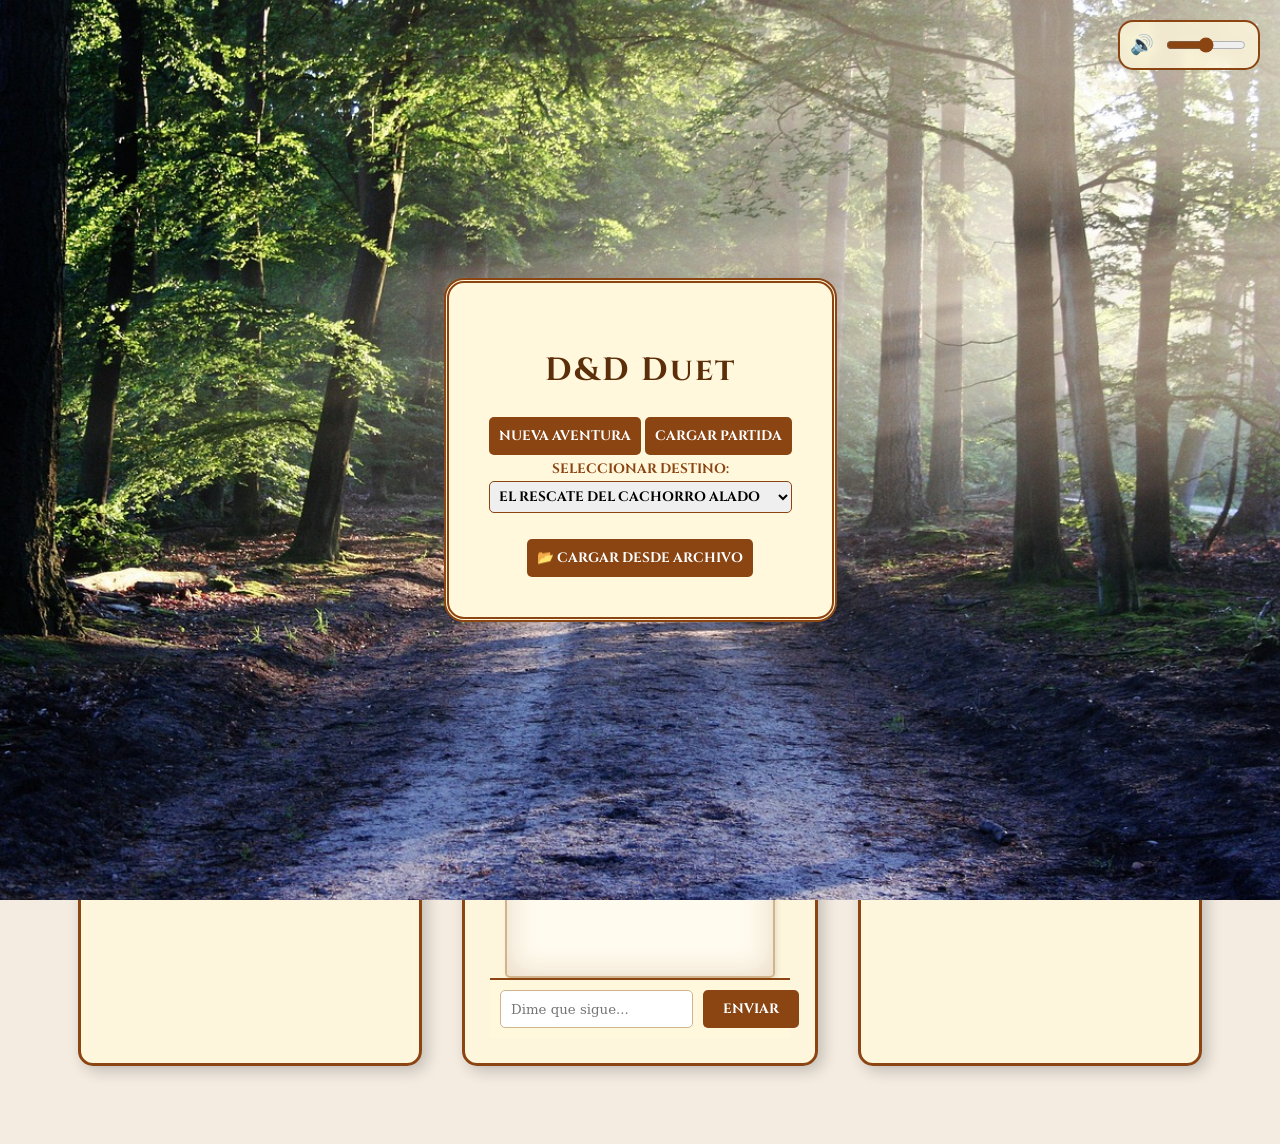
==== index.html @ cc5df8d7 "Deploying to gh-pages from @ Jon-Arr/ddd@5457d08d1299ec977eb06650eacf2315e3d2766b 🚀" ====
<!DOCTYPE html>
<html lang="es">

<head>
    <meta charset="UTF-8">
    <meta name="viewport" content="width=device-width, initial-scale=1.0">
    <title>D&D Duet</title>
    <link rel="stylesheet" href="style.css">
    <meta name="viewport" content="width=device-width, initial-scale=1.0">
    <meta name="apple-mobile-web-app-capable" content="yes">
    <meta name="mobile-web-app-capable" content="yes">
    <meta name="theme-color" content="#8b4513">
    <link rel="preconnect" href="https://fonts.googleapis.com">
    <link rel="preconnect" href="https://fonts.gstatic.com" crossorigin>
    <link
        href="https://fonts.googleapis.com/css2?family=Cinzel:wght@400;700&family=Lora:ital,wght@0,400;0,700;1,400&display=swap"
        rel="stylesheet">
    <link rel="icon" type="image/x-icon" href="img/ico.png">
</head>

<body>

    <div class="audio-controls">
        <button id="btn-mute" onclick="toggleMute()">🔊</button>
        <input type="range" id="volumen-slider" min="0" max="1" step="0.1" value="0.5"
            oninput="ajustarVolumen(this.value)">
    </div>

    <div id="main-menu" class="menu-overlay">
        <div class="menu-content">
            <h1>D&D Duet</h1>
            <button onclick="newGame()">Nueva Aventura</button>
            <button onclick="loadGame()">Cargar Partida</button><br>
            <div class="mission-selector-menu">
                <label>Seleccionar Destino:</label><br>
                <select id="menu-mission-select">
                    <option value="Novato 1">El Rescate del Cachorro Alado</option>
                    <option value="Novato 2">El Baile de las Sombras Gemelas</option>
                    <option value="Novato 3">La Pócima de la Risa</option>
                    <option value="Intermedio 4">El Juicio de los Espejos</option>
                    <option value="Intermedio 5">El Laberinto de los Suspiros</option>
                    <option value="Intermedio 6">La Boda del Dragón</option>
                </select>
            </div><br>
            <input type="file" id="file-selector" style="display: none;" onchange="importGame(event)">
            <button onclick="document.getElementById('file-selector').click()">📂 Cargar desde Archivo</button>
        </div>

    </div>

    <div class="game-container">

        <aside>
            <h3>Héroes</h3>
            <div class="card">
                <strong>🧙‍♀️ Maga</strong>
                <p>HP: <input type="number" value="15" disabled style="width: 40px;"></p>
                <div class="skill-buttons">
                    <div class="skill">
                        <button onclick="logSkill('La Maga ha usado Destello de Éxtasis')">✨ Destello de
                            Éxtasis</button>
                        <span class="info-icon">
                            ℹ️
                            <span class="tooltip"><b>Efecto:</b> Lanza una explosión de luz rosada que ciega a los
                                enemigos.<br><b>Mecánica:</b> Tira 1d20 + Inteligencia. Si aciertas, el enemigo falla su
                                próximo ataque.</span>
                        </span>
                    </div>
                    <div class="skill">
                        <button onclick="logSkill('La Maga ha usado Vínculo Arcano')">🔗 Vínculo Arcano</button>
                        <span class="info-icon">
                            ℹ️
                            <span class="tooltip"><b>Efecto:</b> Crea un hilo de energía entre ella y el
                                Caballero.<br><b>Mecánica:</b> La Maga puede transferir hasta 5 de sus propios HP al
                                Caballero para sanarlo instantáneamente.</span>
                        </span>
                    </div>
                    <div class="skill">
                        <button onclick="logSkill('La Maga ha usado Ojo del Destino')">👁️ Ojo del Destino</button>
                        <span class="info-icon">
                            ℹ️
                            <span class="tooltip"><b>Efecto:</b> Sus ojos brillan permitiéndole ver rastros mágicos o
                                intenciones ocultas.<br><b>Mecánica:</b> Suma un +5 a cualquier tirada de Investigación
                                o Percepción.</span>
                        </span>
                    </div>
                </div>
            </div>
            <div class="card">
                <strong>🛡️ Caballero</strong>
                <p>HP: <input type="number" value="20" disabled style="width: 40px;"></p>
                <div class="skill-buttons">
                    <div class="skill">
                        <button onclick="logSkill('El Caballero ha usado Estocada Galante')">⚔️ Estocada
                            Galante</button>
                        <span class="info-icon">
                            ℹ️
                            <span class="tooltip"><b>Efecto:</b> Un ataque preciso con su espada que debilita la
                                armadura enemiga.<br><b>Mecánica:</b> Tira 1d20 + Fuerza. Si aciertas, haces 1d10 de
                                daño y el próximo ataque de la Maga tiene Ventaja.</span>
                        </span>
                    </div>
                    <div class="skill">
                        <button onclick="logSkill('El Caballero ha usado Promesa de Protección')">🛡️ Promesa de
                            Protección</button>
                        <span class="info-icon">
                            ℹ️
                            <span class="tooltip"><b>Efecto:</b> El Caballero se interpone en el camino de un ataque
                                dirigido a la Maga.<br><b>Mecánica:</b> Una vez por combate, el Caballero recibe el daño
                                que iba a recibir la Maga, reduciéndolo a la mitad.</span>
                        </span>
                    </div>
                    <div class="skill">
                        <button onclick="logSkill('El Caballero ha usado Grito de Aliento')">🗣️ Grito de
                            Aliento</button>
                        <span class="info-icon">
                            ℹ️
                            <span class="tooltip"><b>Efecto:</b> Un discurso breve pero inspirador que renueva las
                                fuerzas.<br><b>Mecánica:</b> Ambos recuperan 1d6 de HP temporal (solo se puede usar una
                                vez por aventura).</span>
                        </span>
                    </div>
                </div>
            </div>
    </div>
    </aside>

    <main>
        <div class="mision">
            <label for="mission-select">Elegir Misión:</label><br>
            <select id="mission-select" onchange="resetDeck()">
                <option value="Novato 1">1. El Rescate del Cachorro Alado</option>
                <option value="Novato 2">2. El Baile de las Sombras Gemelas</option>
                <option value="Novato 3">3. La Pócima de la Risa</option>
                <option value="Intermedio 4">4. El Juicio de los Espejos</option>
                <option value="Intermedio 5">5. El Laberinto de los Suspiros</option>
                <option value="Intermedio 6">6. La Boda del Dragón</option>
            </select>
            <div style="margin-top: 10px; text-align: right;">
                <button onclick="saveGame()">
                    💾 Guardar Progreso
                </button>
            </div>
        </div>
        <h2 id="adventure-title">Aventura Actual</h2>

        <div id="deck" onclick="drawCard()">
            <span id="deck-text">TAP PARA ROBAR EVENTO</span>
        </div>

        <div id="card-display">
            <h4 id="event-type">
            </h4>
            <h3 id="event-title"></h3>
            <p id="event-desc"></p>
            <button onclick="resetDeck()">Reiniciar Mazo</button>
        </div>

        <div id="chat-output">
            Esperando al narrador...
        </div>
        <div style="display: flex; gap: 10px; padding: 10px; border-top: 2px solid #8b4513; background: #fff8dc;">
            <input type="text" id="user-input" placeholder="Dime que sigue..."
                style="flex: 1; padding: 10px; border: 1px solid #d2b48c; border-radius: 5px; font-family: 'serif';">
            <button onclick="enviarAccion()"
                style="background: #8b4513; color: white; border: none; padding: 10px 20px; border-radius: 5px; cursor: pointer; font-weight: bold;">
                Enviar
            </button>
        </div>
    </main>

    <aside class="dice-panel">
        <h3>Tirar los Dados</h3>
        <div id="result" class="result-display">--</div>
        <p id="dice-type">Selecciona un dado</p>

        <div class="button-grid">
            <button onclick="rollDice(4)">d4</button>
            <button onclick="rollDice(6)">d6</button>
            <button onclick="rollDice(8)">d8</button>
            <button onclick="rollDice(10)">d10</button>
            <button onclick="rollDice(12)">d12</button>
            <button onclick="rollDice(20)" style="background: #d4af37; color: #000;">d20</button>
        </div>
        <div class="music-container">
            <audio id="musica-ambiental" src="snd/bgmusic.mp3" loop preload="auto"></audio>
        </div>
    </aside>

    </div>
    
    <script type="module" src="logic.js?v=11"></script>
    
    <audio id="audio-dados" src="snd/dado1.mp3" preload="auto"></audio>


</body>

</html>
---- style.css ----
body {
    background-color: #f4ece1;
    /* font-family: 'Segoe UI', Tahoma, Geneva, Verdana, sans-serif; */
    font-family: 'Lora', serif;
    display: flex;
    justify-content: center;
    padding: 50px;
    line-height: 1.6; /* Mejora la lectura en móviles */
}

.audio-controls {
    position: fixed;
    top: 20px;
    right: 20px;
    z-index: 2000; /* Para que esté por encima de todo */
    background: rgba(255, 248, 220, 0.8);
    padding: 10px;
    border-radius: 15px;
    border: 2px solid #8b4513;
    display: flex;
    align-items: center;
    gap: 10px;
    backdrop-filter: blur(5px);
}

#volumen-slider {
    width: 80px;
    accent-color: #8b4513;
    cursor: pointer;
}

#btn-mute {
    background: none;
    border: none;
    font-size: 1.2rem;
    padding: 0;
    color: #8b4513;
}

/* Ajuste para que en móvil no estorbe tanto */
@media (max-width: 768px) {
    .audio-controls {
        top: 10px;
        right: 10px;
        padding: 5px;
    }
    #volumen-slider {
        width: 60px;
    }
}

h1, h2, h3, .menu-content h1 {
    font-family: 'Cinzel', serif;
    letter-spacing: 2px;
    color: #5d2e0a;
}

h2 {
    text-align: center;
    border-bottom: 2px double #8b4513;
    display: inline-block;
    padding-bottom: 5px;
    margin-bottom: 15px;
    width: 100%;
}

button, select, label, .result-display {
    font-family: 'Cinzel', serif;
    font-weight: 700;
    text-transform: uppercase;
    font-size: 0.85rem;
}

.menu-overlay {
    position: fixed;
    top: 0;
    left: 0;
    width: 100%;
    height: 100%;
    background: rgba(0, 0, 0, 0.85);
    display: flex;
    justify-content: center;
    align-items: center;
    z-index: 1000;
    background-image: url('img/bgmenu.jpg'); 
    background-size: cover;
    background-position: center;
    background-attachment: fixed;
}

.menu-content {
    background: #fff8dc;
    border: 5px double #8b4513;
    padding: 40px;
    text-align: center;
    border-radius: 20px;
}

.game-container {
    display: flex;
    gap: 20px;
    padding: 20px;
    font-family: 'Georgia', serif;
}

.card {
    margin-bottom: 20px;
    border: 1px solid #aabb4a;
    border-radius: 20px;
    padding: 10px;
    background: #8e851e36;
}

.skill-buttons button {
    width: 200px;
}

.info-icon {
    position: relative;
    cursor: pointer;
}

.info-icon:hover .tooltip {
    display: none; 
}

.tooltip {
    display: none;
    position: absolute;
    bottom: 125%; /* Un poco más arriba del icono */
    left: 50%;
    transform: translateX(-50%);
    background: rgba(60, 120, 40, 0.95); /* Un verde bosque más profundo */
    color: white;
    padding: 12px;
    border-radius: 8px;
    font-size: 0.9rem;
    width: 220px; /* Ancho fijo para que el texto no se estire al infinito */
    white-space: normal; /* Permite que el texto salte de línea */
    z-index: 9999; /* El número más alto para que pase sobre el 'main' */
    box-shadow: 0 5px 15px rgba(0,0,0,0.4);
    border: 1px solid #d4af37; /* Un toque dorado para que resalte */
    pointer-events: none; /* Para que no interfiera con otros clics */
}

.tooltip.active {
    display: block !important;
    animation: fadeInTooltip 0.3s ease-out;
}

@keyframes fadeInTooltip {
    from { opacity: 0; transform: translateX(-50%) translateY(10px); }
    to { opacity: 1; transform: translateX(-50%) translateY(0); }
}

.dice-panel,
.game-container,
main {
    /* background: #fff8dc; */
    border: 3px solid #8b4513;
    border-radius: 15px;
    padding: 25px;
    justify-content: center;
    margin: 20px;
    width: 300px;
    text-align: center;
    box-shadow: 5px 5px 15px rgba(0, 0, 0, 0.2);

    background: rgba(255, 248, 220, 0.9) !important;
    /* Fondo crema con 90% de opacidad */
    backdrop-filter: blur(5px);
    /* Opcional: difumina un poco el fondo detrás del panel */
}

.mision {
    margin-bottom: 20px;
    padding: 10px;
    background: #e9dcc9;
    border-radius: 5px;
}

label {
    font-weight: bold;
    color: #8b4513;
}

select {
    padding: 5px;
    border-radius: 5px;
    border: 1px solid #8b4513;
    width: 100%;
}

.mision div {
    display: flex;
    justify-content: center;
    font-size: 0.8em; 
}

#deck,
#card-display {
    width: 210px;
    height: 280px;
    border: 3px solid #8b4513;
    margin: 20px auto;
    padding: 10px;
    display: flex;
    align-items: center;
    justify-content: center;
    background: #d2b48c;
    cursor: pointer;
    border-radius: 10px;
    box-shadow: 0 5px 15px rgba(0, 0, 0, 0.3);
    transition: transform 0.2s;
}

#deck-text {
    font-weight: bold;
    color: #5d2e0a;
}

#card-display {
    display: none;
    animation: ease-in 0.5s;
    background: #f3e0c6;
    /* margin: 10px; 
    width: 210px; 
    height: 280px; 
    border: 2px double #8b4513; 
    border-radius: 10px; */
}

#event-type {
    margin: 0;
    color: #a0522d;
    text-transform: uppercase;
    font-size: 0.8em;
}

#event-title {
    margin: 10px 0;
}

#event-desc {
    font-style: italic;
}

#card-display button {
    background: transparent;
    border: 1px solid #8b4513;
    color: #8b4513;
    padding: 5px 10px;
    cursor: pointer;
    border-radius: 5px;
}

#chat-output {
    height: 300px;
    width: 90%;
    max-width: 600px;
    margin: 0 auto;
    overflow-y: auto;
    padding: 15px;
    text-align: left;
    font-size: 1.05rem;
    margin-top: 20px;
    word-wrap: break-word;
    box-sizing: border-box;
    
    /* Efecto Pergamino */
    background-color: #f2e3c9;
    background-image: 
        linear-gradient(to right, rgba(0,0,0,0.05) 0%, transparent 5%, transparent 95%, rgba(0,0,0,0.05) 100%),
        url('https://www.transparenttextures.com/patterns/paper-fibers.png'); /* Textura sutil de fibra de papel */
    border: 2px solid #d2b48c;
    border-radius: 5px;
    box-shadow: inset 0 0 30px rgba(139, 69, 19, 0.2), 2px 2px 5px rgba(0,0,0,0.1);
    
    /* Personalización de la barra de desplazamiento (Scroll) */
    scrollbar-width: thin;
    scrollbar-color: #8b4513 #f2e3c9;
}

/* Estilo para los mensajes dentro del pergamino */
#chat-output div {
    padding: 10px;
    margin-bottom: 5px;
    border-bottom: 1px dotted rgba(139, 69, 19, 0.2);
    color: #3b2b1a;
    text-shadow: 1px 1px 0px rgba(255, 255, 255, 0.3);
}

#chat-output::-webkit-scrollbar {
    width: 8px;
}

#chat-output::-webkit-scrollbar-track {
    background: #f2e3c9;
    border-radius: 10px;
}

#chat-output::-webkit-scrollbar-thumb {
    background: #8b4513;
    border-radius: 10px;
    border: 2px solid #f2e3c9;
}

/* Mensaje de Éxito / Victoria */
.msg-victoria {
    background: rgba(34, 139, 34, 0.1); /* Verde suave */
    color: #1b4d1b !important;
    font-weight: bold;
    border-left: 5px solid #228b22;
    text-transform: uppercase;
    letter-spacing: 1px;
}

/* Mensaje de Peligro / Derrota */
.msg-derrota {
    background: rgba(178, 34, 34, 0.1); /* Rojo suave */
    color: #800000 !important;
    font-weight: bold;
    border-left: 5px solid #b22222;
    font-style: italic;
}

/* Mensaje del Narrador (Ambientación) */
.msg-narrador {
    font-style: italic;
    color: #5d2e0a;
    border-left: 3px solid #d2b48c;
}

#dice-type {
    color: #666;
}

.result-display {
    font-size: 4rem;
    font-weight: bold;
    color: #8b4513;
    margin: 20px 0;
    width: 90px;
    height: 90px;
    display: flex;
    align-items: center;
    justify-content: center;
    border: 2px inset #d2b48c;
    background: white;
    border-radius: 10px;
    justify-self: center;
    box-shadow: inset 2px 2px 5px rgba(96, 96, 96, 0.5);
}

.button-grid {
    display: grid;
    grid-template-columns: repeat(3, 1fr);
    gap: 10px;
}

button {
    background: #8b4513;
    color: white;
    border: none;
    padding: 10px;
    border-radius: 5px;
    cursor: pointer;
    font-weight: bold;
    transition: transform 0.1s;
}

button:hover {
    background: #a0522d;
}

button:active {
    transform: scale(0.95);
}

.critical {
    color: #d4af37;
    text-shadow: 0 0 10px rgba(212, 175, 55, 0.5);
    animation: shake 0.5s;
}

@keyframes shake {
    0% {
        transform: rotate(0deg);
    }

    25% {
        transform: rotate(5deg);
    }

    50% {
        transform: rotate(-5deg);
    }

    100% {
        transform: rotate(0deg);
    }
}

/* Ajuste para que la caja de texto no crezca infinitamente */
#chat-output {
    max-height: 300px;
    background: rgba(255, 255, 255, 0.5);
    border-radius: 5px;
}

/* Mejora visual para los mensajes de la IA */
#chat-output div {
    padding: 8px;
    border-bottom: 1px solid rgba(139, 69, 19, 0.1);
}

.spotify-container {
    margin-top: 20px;
    border: 2px solid #8b4513;
    border-radius: 15px;
    overflow: hidden;
    box-shadow: 0 4px 8px rgba(0,0,0,0.3);
}


/* --- ADAPTACIÓN PARA MÓVILES (Media Query) --- */
@media (max-width: 768px) {
    body {
        padding: 10px;
        display: block; /* Cambiamos flex a block para evitar estiramientos raros */
    }

    .tooltip {
        width: 180px; /* Más estrecho para pantallas pequeñas */
        left: 0; 
        transform: none; /* Quitamos el centrado para que no se salga a la izquierda */
        bottom: 110%;
    }

    .game-container {
        display: flex !important;
        flex-direction: column !important; /* Fuerza la columna */
        align-items: center;
        gap: 15px;
        width: 100%;
        margin: 0;
        padding: 0;
        /* border: none; */
        box-shadow: none;
        /* background: transparent !important; */
    }

    .dice-panel, 
    main, 
    .game-container {
        width: 95% !important; /* Casi todo el ancho */
        max-width: 100%;
        margin: 10px auto !important;
        box-sizing: border-box;
    }

    /* Ajuste para que los botones de dados no se desborden */
    .button-grid {
        grid-template-columns: repeat(3, 1fr);
        gap: 5px;
    }

    button {
        min-height: 44px;
        font-size: 14px;
        padding: 8px;
    }

    /* Ajuste del Chat */
    #chat-output {
        height: 300px; /* Más espacio para leer la historia */
        font-size: 1rem; /* Tamaño ideal para lectura móvil */
        line-height: 1.5;
    }

    /* Ajuste de los inputs de HP para que no se vean gigantes */
    input[type="number"] {
        width: 50px;
        font-size: 16px;
    }

    /* Menú de Bienvenida */
    .menu-content {
        width: 85% !important;
        padding: 20px;
        margin: 0 10px;
    }

    .menu-content h1 {
        font-size: 1.4rem;
    }
}
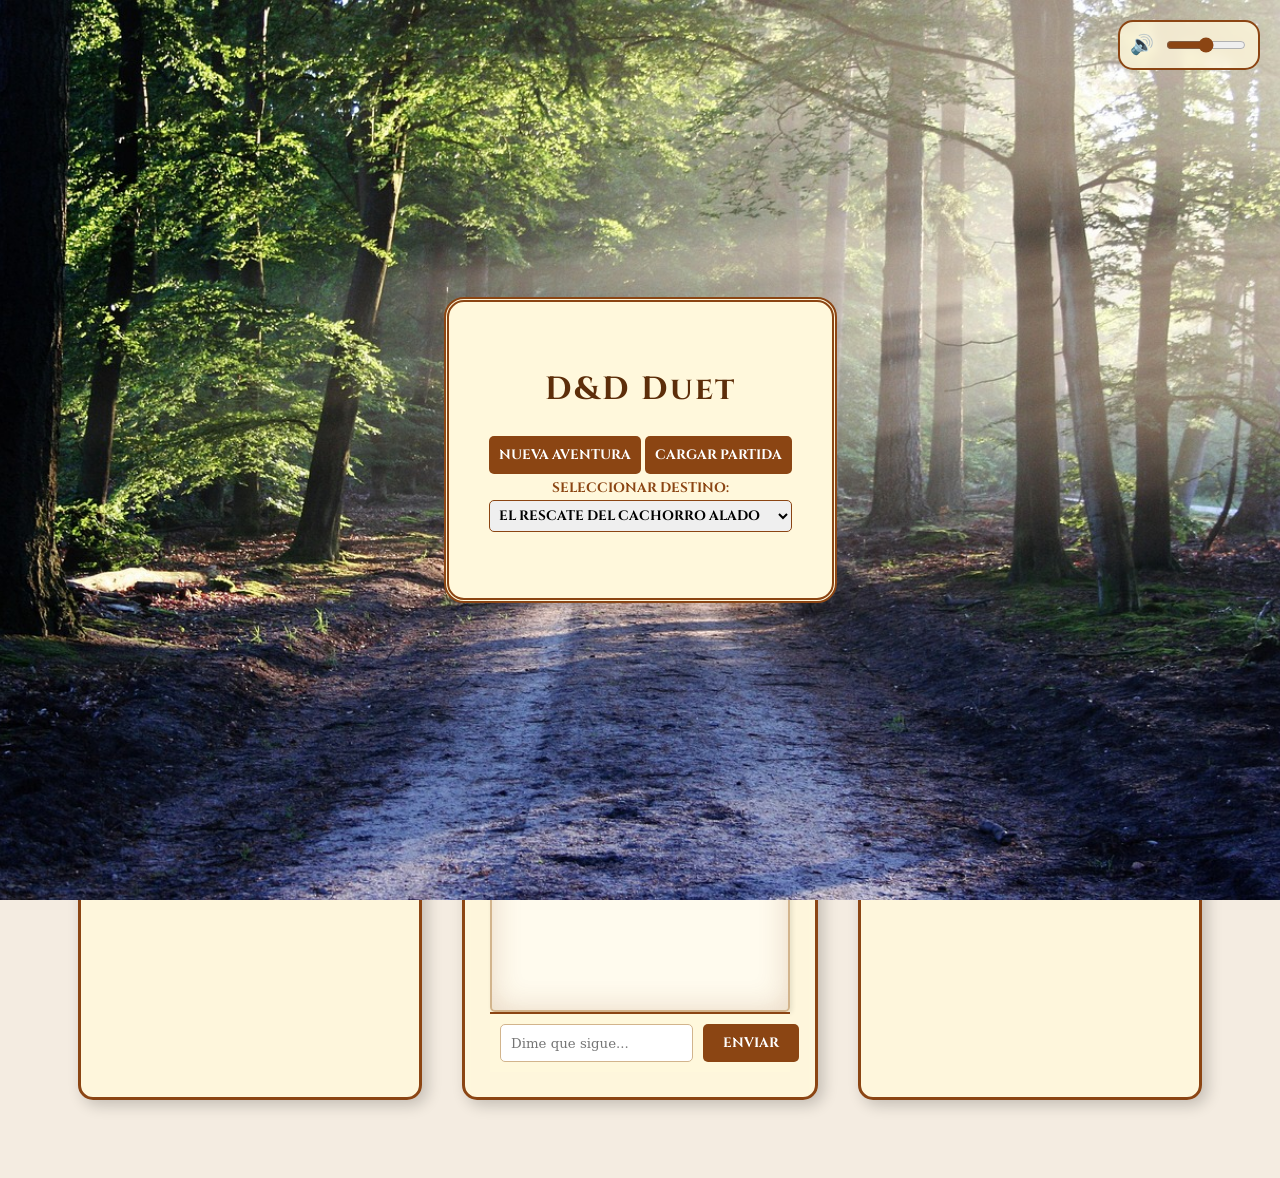
==== commit 7cadf79c: "quitar boton carga archivo" ====
--- a/index.html
+++ b/index.html
@@ -42,8 +42,6 @@
                     <option value="Intermedio 6">La Boda del Dragón</option>
                 </select>
             </div><br>
-            <input type="file" id="file-selector" style="display: none;" onchange="importGame(event)">
-            <button onclick="document.getElementById('file-selector').click()">📂 Cargar desde Archivo</button>
         </div>
 
     </div>
--- a/style.css
+++ b/style.css
@@ -82,7 +82,7 @@
     justify-content: center;
     align-items: center;
     z-index: 1000;
-    background-image: url('img/bgmenu.jpg'); 
+    background-image: url('img/bgmenu.jpg'); /* Reemplaza con el nombre de tu archivo */
     background-size: cover;
     background-position: center;
     background-attachment: fixed;
@@ -256,16 +256,11 @@
 
 #chat-output {
     height: 300px;
-    width: 90%;
-    max-width: 600px;
-    margin: 0 auto;
     overflow-y: auto;
     padding: 15px;
     text-align: left;
     font-size: 1.05rem;
     margin-top: 20px;
-    word-wrap: break-word;
-    box-sizing: border-box;
     
     /* Efecto Pergamino */
     background-color: #f2e3c9;
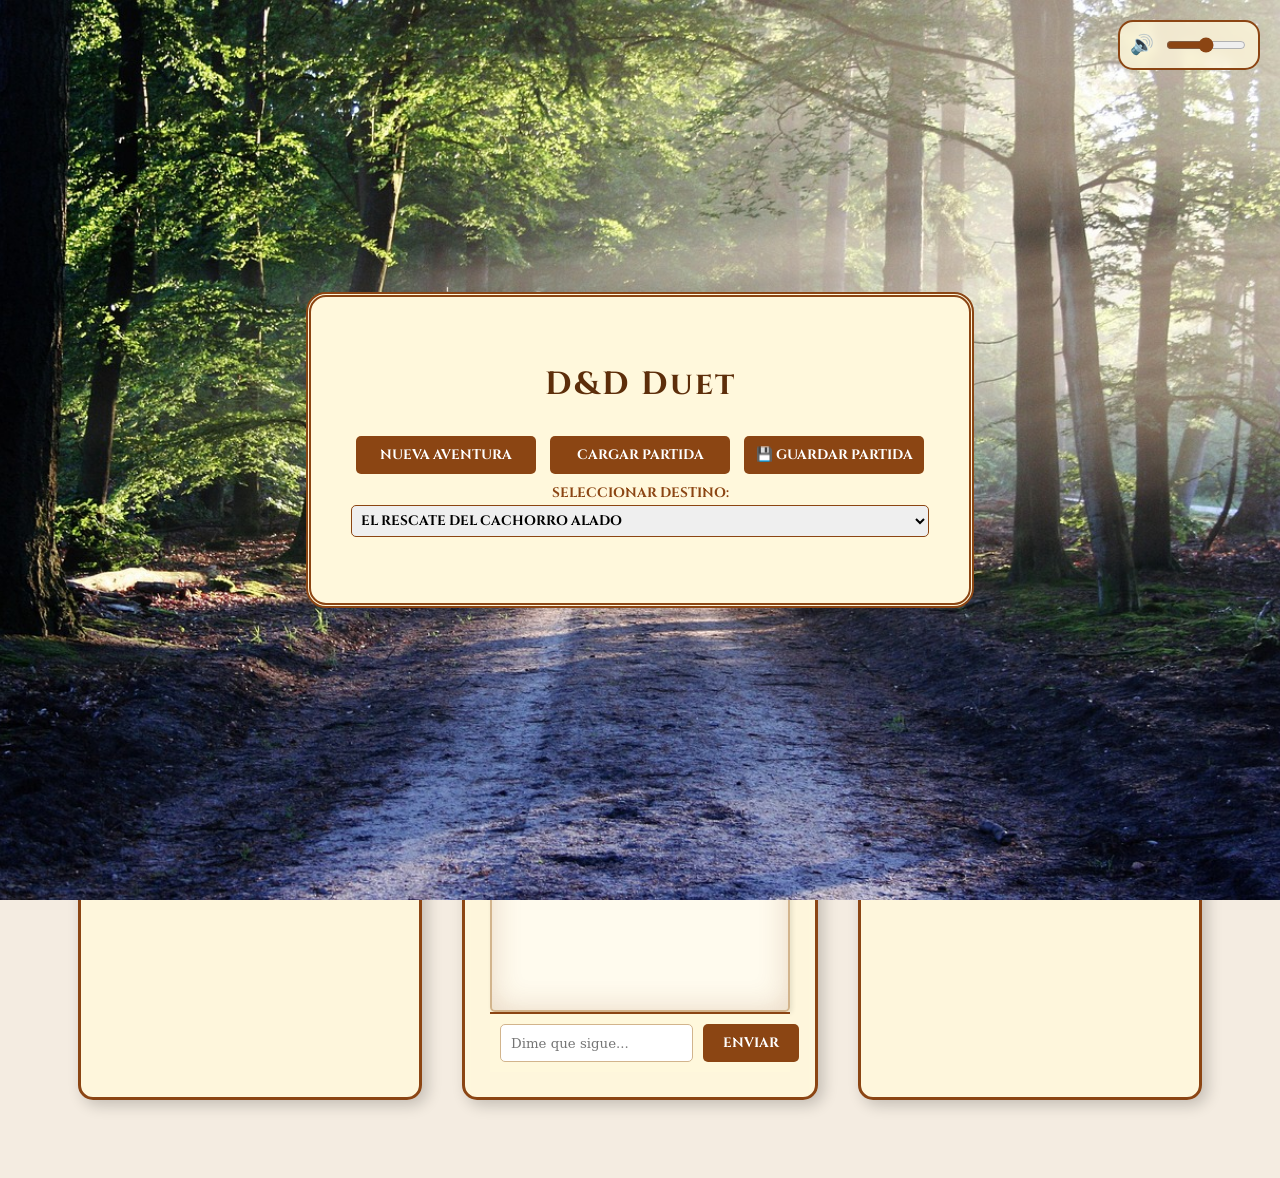
==== commit dad0a923: "boton menu" ====
--- a/index.html
+++ b/index.html
@@ -30,7 +30,8 @@
         <div class="menu-content">
             <h1>D&D Duet</h1>
             <button onclick="newGame()">Nueva Aventura</button>
-            <button onclick="loadGame()">Cargar Partida</button><br>
+            <button onclick="loadGame()">Cargar Partida</button>
+            <button onclick="saveGame()">💾 Guardar Partida</button> <br>
             <div class="mission-selector-menu">
                 <label>Seleccionar Destino:</label><br>
                 <select id="menu-mission-select">
--- a/style.css
+++ b/style.css
@@ -94,6 +94,11 @@
     padding: 40px;
     text-align: center;
     border-radius: 20px;
+}
+
+.menu-content button {
+    margin: 5px;
+    min-width: 180px; /* Asegura que los botones tengan un tamaño uniforme */
 }
 
 .game-container {
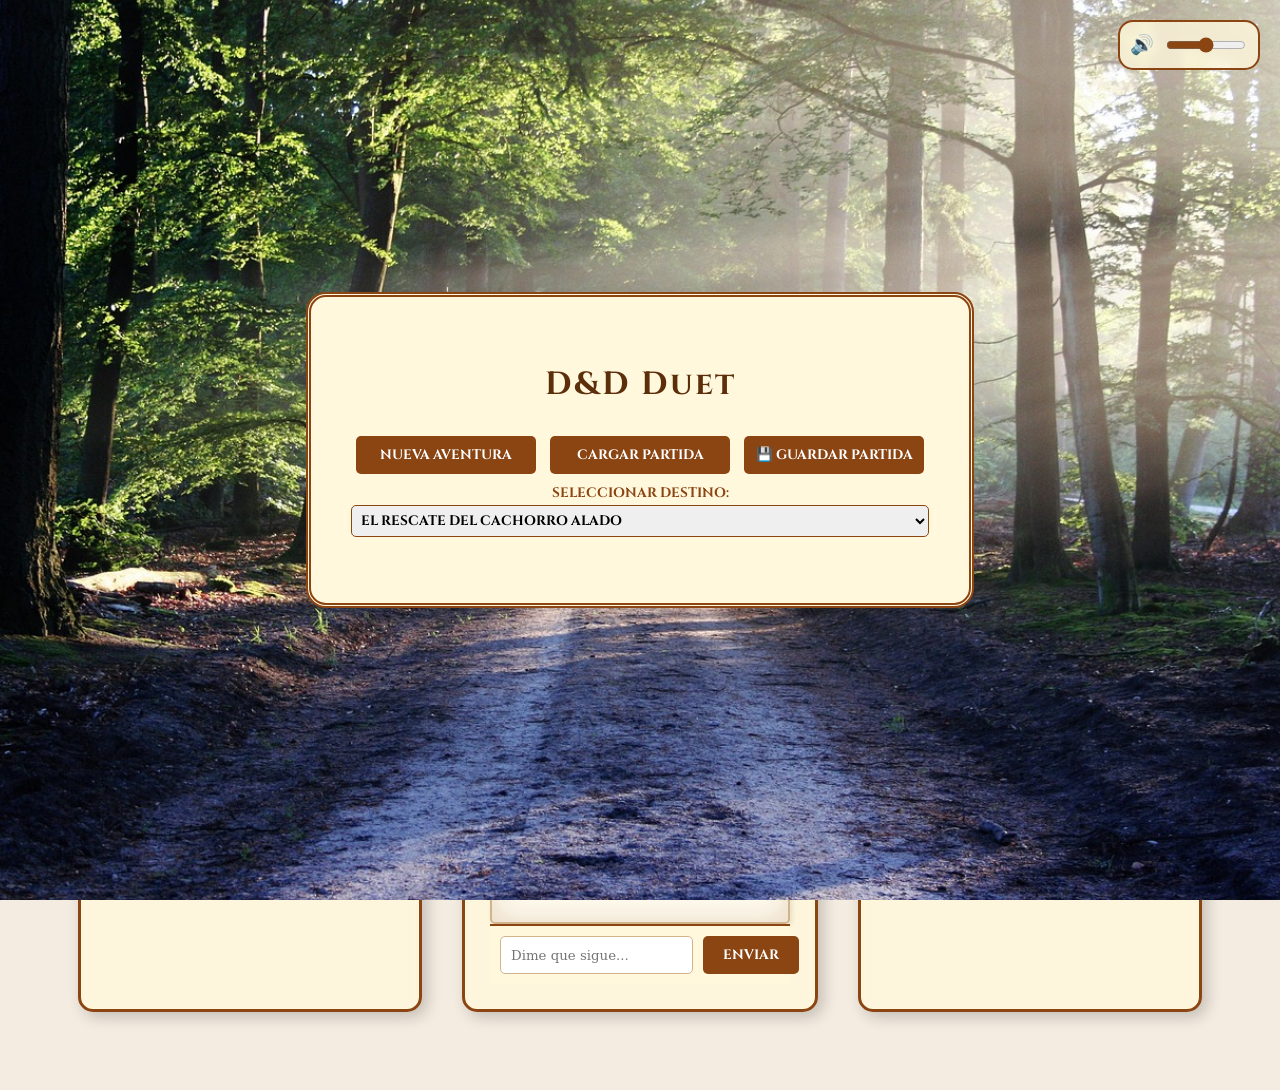
==== commit fca5fc32: "agrego menu principal" ====
--- a/index.html
+++ b/index.html
@@ -125,22 +125,13 @@
     </aside>
 
     <main>
-        <div class="mision">
-            <label for="mission-select">Elegir Misión:</label><br>
-            <select id="mission-select" onchange="resetDeck()">
-                <option value="Novato 1">1. El Rescate del Cachorro Alado</option>
-                <option value="Novato 2">2. El Baile de las Sombras Gemelas</option>
-                <option value="Novato 3">3. La Pócima de la Risa</option>
-                <option value="Intermedio 4">4. El Juicio de los Espejos</option>
-                <option value="Intermedio 5">5. El Laberinto de los Suspiros</option>
-                <option value="Intermedio 6">6. La Boda del Dragón</option>
-            </select>
-            <div style="margin-top: 10px; text-align: right;">
-                <button onclick="saveGame()">
-                    💾 Guardar Progreso
-                </button>
-            </div>
+        <div class="menu-principal" style="text-align: left; margin-bottom: 20px;">
+            <button onclick="regresarAlMenu()" style="background: #5d2e0a;">
+                📜 Menú Principal
+            </button>
         </div>
+
+        <select id="mission-select" style="display: none;"></select>
         <h2 id="adventure-title">Aventura Actual</h2>
 
         <div id="deck" onclick="drawCard()">
@@ -187,9 +178,9 @@
     </aside>
 
     </div>
-    
+
     <script type="module" src="logic.js?v=11"></script>
-    
+
     <audio id="audio-dados" src="snd/dado1.mp3" preload="auto"></audio>
 
 
--- a/style.css
+++ b/style.css
@@ -175,6 +175,11 @@
     /* Fondo crema con 90% de opacidad */
     backdrop-filter: blur(5px);
     /* Opcional: difumina un poco el fondo detrás del panel */
+}
+
+.menu-principal {
+    display: flex;
+    justify-content: center;
 }
 
 .mision {
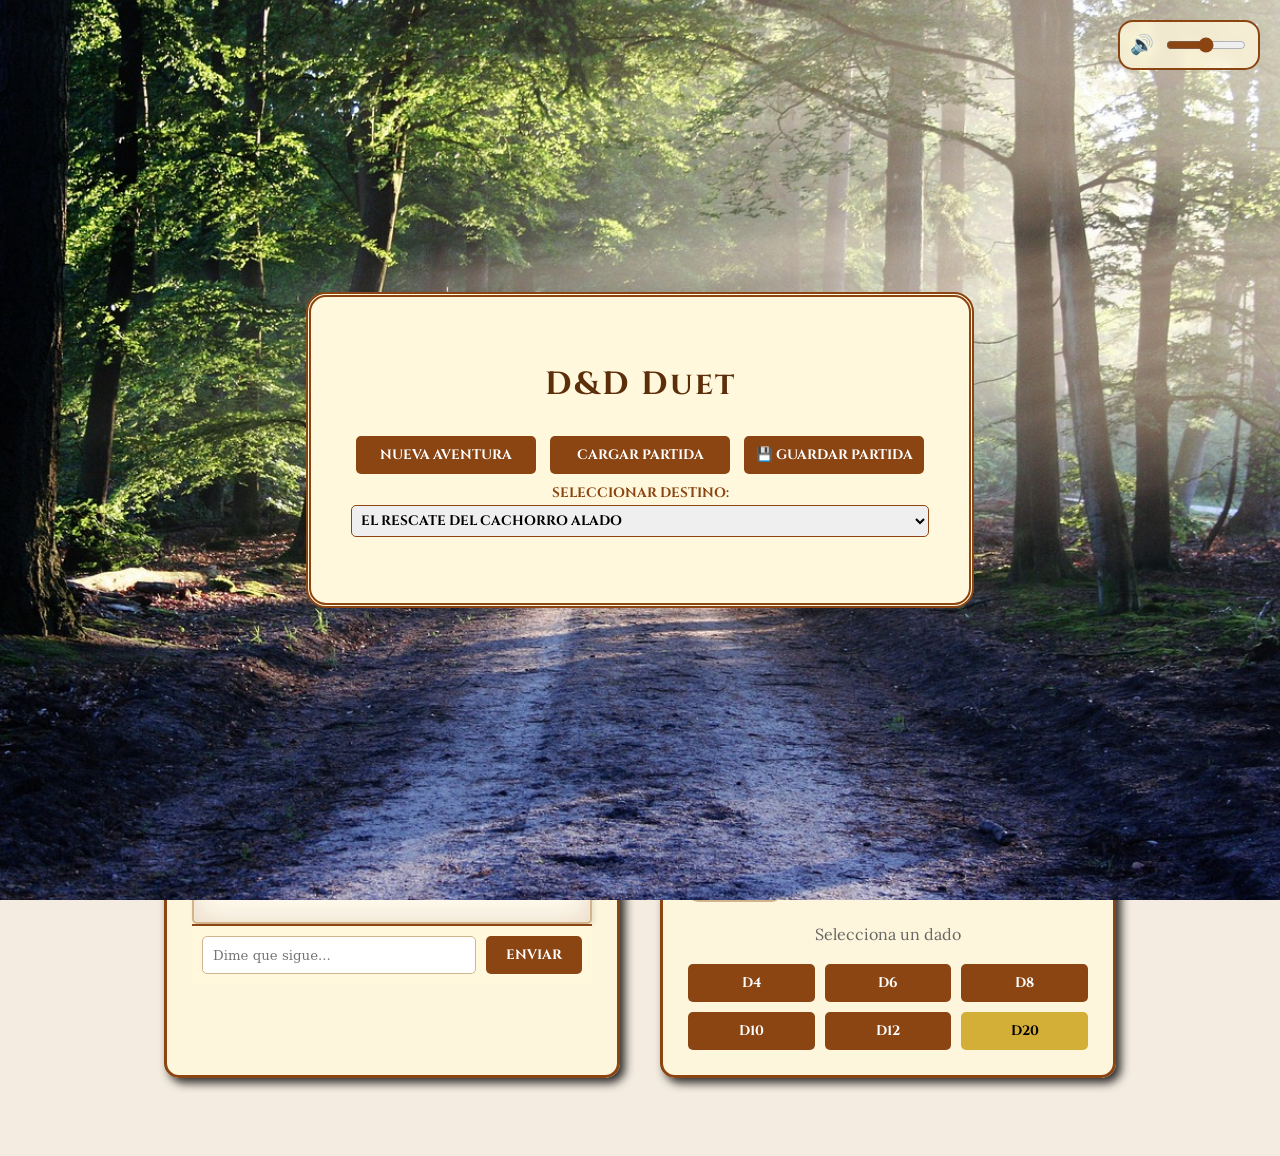
==== commit ee5d9a3c: "union aside y voz narrador" ====
--- a/index.html
+++ b/index.html
@@ -47,8 +47,7 @@
 
     </div>
 
-    <div class="game-container">
-
+    <!-- <div class="game-container">
         <aside>
             <h3>Héroes</h3>
             <div class="card">
@@ -122,7 +121,7 @@
                 </div>
             </div>
     </div>
-    </aside>
+    </aside> -->
 
     <main>
         <div class="menu-principal" style="text-align: left; margin-bottom: 20px;">
@@ -160,7 +159,79 @@
     </main>
 
     <aside class="dice-panel">
-        <h3>Tirar los Dados</h3>
+        <h3>Héroes</h3>
+        <div class="card">
+            <strong>🧙‍♀️ Maga</strong>
+            <p>HP: <input type="number" value="15" disabled style="width: 40px;"></p>
+            <div class="skill-buttons">
+                <div class="skill">
+                    <button onclick="logSkill('La Maga ha usado Destello de Éxtasis')">✨ Destello de
+                        Éxtasis</button>
+                    <span class="info-icon">
+                        ℹ️
+                        <span class="tooltip"><b>Efecto:</b> Lanza una explosión de luz rosada que ciega a los
+                            enemigos.<br><b>Mecánica:</b> Tira 1d20 + Inteligencia. Si aciertas, el enemigo falla su
+                            próximo ataque.</span>
+                    </span>
+                </div>
+                <div class="skill">
+                    <button onclick="logSkill('La Maga ha usado Vínculo Arcano')">🔗 Vínculo Arcano</button>
+                    <span class="info-icon">
+                        ℹ️
+                        <span class="tooltip"><b>Efecto:</b> Crea un hilo de energía entre ella y el
+                            Caballero.<br><b>Mecánica:</b> La Maga puede transferir hasta 5 de sus propios HP al
+                            Caballero para sanarlo instantáneamente.</span>
+                    </span>
+                </div>
+                <div class="skill">
+                    <button onclick="logSkill('La Maga ha usado Ojo del Destino')">👁️ Ojo del Destino</button>
+                    <span class="info-icon">
+                        ℹ️
+                        <span class="tooltip"><b>Efecto:</b> Sus ojos brillan permitiéndole ver rastros mágicos o
+                            intenciones ocultas.<br><b>Mecánica:</b> Suma un +5 a cualquier tirada de Investigación
+                            o Percepción.</span>
+                    </span>
+                </div>
+            </div>
+        </div>
+        <div class="card">
+            <strong>🛡️ Caballero</strong>
+            <p>HP: <input type="number" value="20" disabled style="width: 40px;"></p>
+            <div class="skill-buttons">
+                <div class="skill">
+                    <button onclick="logSkill('El Caballero ha usado Estocada Galante')">⚔️ Estocada
+                        Galante</button>
+                    <span class="info-icon">
+                        ℹ️
+                        <span class="tooltip"><b>Efecto:</b> Un ataque preciso con su espada que debilita la
+                            armadura enemiga.<br><b>Mecánica:</b> Tira 1d20 + Fuerza. Si aciertas, haces 1d10 de
+                            daño y el próximo ataque de la Maga tiene Ventaja.</span>
+                    </span>
+                </div>
+                <div class="skill">
+                    <button onclick="logSkill('El Caballero ha usado Promesa de Protección')">🛡️ Promesa de
+                        Protección</button>
+                    <span class="info-icon">
+                        ℹ️
+                        <span class="tooltip"><b>Efecto:</b> El Caballero se interpone en el camino de un ataque
+                            dirigido a la Maga.<br><b>Mecánica:</b> Una vez por combate, el Caballero recibe el daño
+                            que iba a recibir la Maga, reduciéndolo a la mitad.</span>
+                    </span>
+                </div>
+                <div class="skill">
+                    <button onclick="logSkill('El Caballero ha usado Grito de Aliento')">🗣️ Grito de
+                        Aliento</button>
+                    <span class="info-icon">
+                        ℹ️
+                        <span class="tooltip"><b>Efecto:</b> Un discurso breve pero inspirador que renueva las
+                            fuerzas.<br><b>Mecánica:</b> Ambos recuperan 1d6 de HP temporal (solo se puede usar una
+                            vez por aventura).</span>
+                    </span>
+                </div>
+            </div>
+        </div>
+
+        <h3 class="tirarDados">Tirar los Dados</h3>
         <div id="result" class="result-display">--</div>
         <p id="dice-type">Selecciona un dado</p>
 
--- a/style.css
+++ b/style.css
@@ -115,9 +115,15 @@
     padding: 10px;
     background: #8e851e36;
 }
+strong {
+    font-size: 18px;
+    font-family: 'Georgia', serif;
+    color: #5d2e0a;
+}
 
 .skill-buttons button {
     width: 200px;
+    margin: 5px
 }
 
 .info-icon {
@@ -161,20 +167,16 @@
 .dice-panel,
 .game-container,
 main {
-    /* background: #fff8dc; */
     border: 3px solid #8b4513;
     border-radius: 15px;
     padding: 25px;
     justify-content: center;
     margin: 20px;
-    width: 300px;
+    width: 400px;
     text-align: center;
-    box-shadow: 5px 5px 15px rgba(0, 0, 0, 0.2);
-
+    box-shadow: 5px 5px 10px rgba(0, 0, 0, 0.821);
     background: rgba(255, 248, 220, 0.9) !important;
-    /* Fondo crema con 90% de opacidad */
     backdrop-filter: blur(5px);
-    /* Opcional: difumina un poco el fondo detrás del panel */
 }
 
 .menu-principal {
@@ -419,13 +421,11 @@
     border-bottom: 1px solid rgba(139, 69, 19, 0.1);
 }
 
-.spotify-container {
-    margin-top: 20px;
-    border: 2px solid #8b4513;
-    border-radius: 15px;
-    overflow: hidden;
-    box-shadow: 0 4px 8px rgba(0,0,0,0.3);
-}
+.tirarDados {
+    border-top: 2px double #8b4513;
+    padding-top: 20px;
+}
+
 
 
 /* --- ADAPTACIÓN PARA MÓVILES (Media Query) --- */
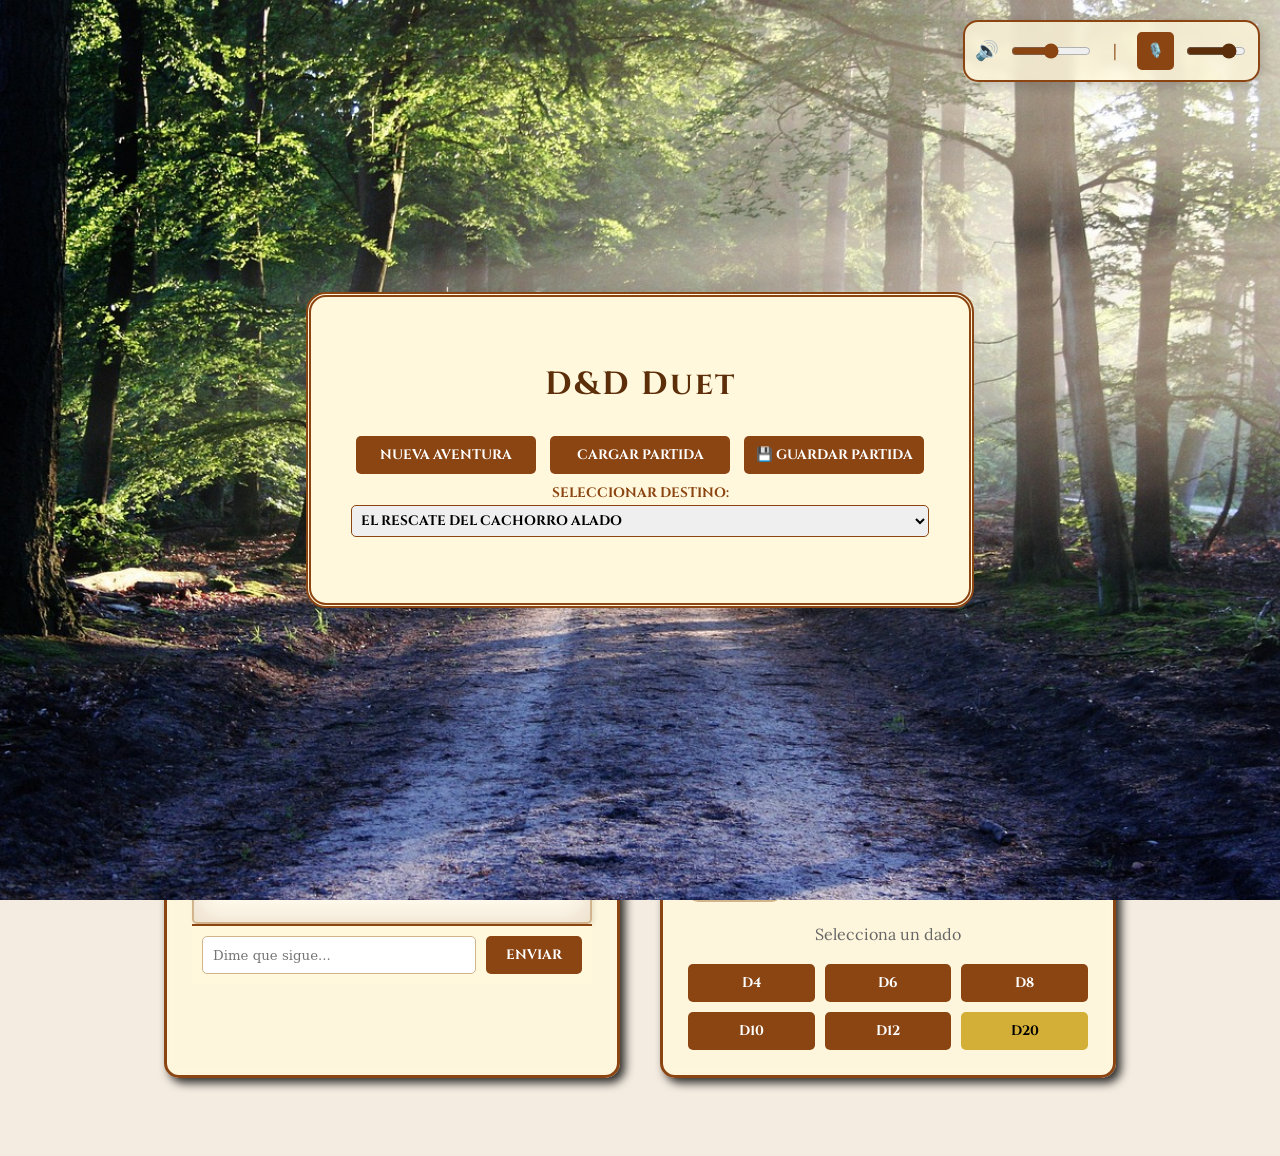
==== commit 7ec9186c: "control volumen voz" ====
--- a/index.html
+++ b/index.html
@@ -24,6 +24,12 @@
         <button id="btn-mute" onclick="toggleMute()">🔊</button>
         <input type="range" id="volumen-slider" min="0" max="1" step="0.1" value="0.5"
             oninput="ajustarVolumen(this.value)">
+
+        <span style="margin: 0 10px; color: #8b4513;">|</span>
+
+        <button id="btn-mute-voz" onclick="toggleMuteVoz()" title="Silenciar Narrador">🎙️</button>
+        <input type="range" id="volumen-voz" min="0" max="1" step="0.1" value="0.8"
+            oninput="ajustarVolumenVoz(this.value)">
     </div>
 
     <div id="main-menu" class="menu-overlay">
--- a/style.css
+++ b/style.css
@@ -21,12 +21,18 @@
     align-items: center;
     gap: 10px;
     backdrop-filter: blur(5px);
+    box-shadow: 0 4px 15px rgba(0,0,0,0.2);
 }
 
 #volumen-slider {
     width: 80px;
     accent-color: #8b4513;
     cursor: pointer;
+}
+
+#volumen-voz {
+    width: 60px; /* Un poco más corto que el de música */
+    accent-color: #5d2e0a;
 }
 
 #btn-mute {
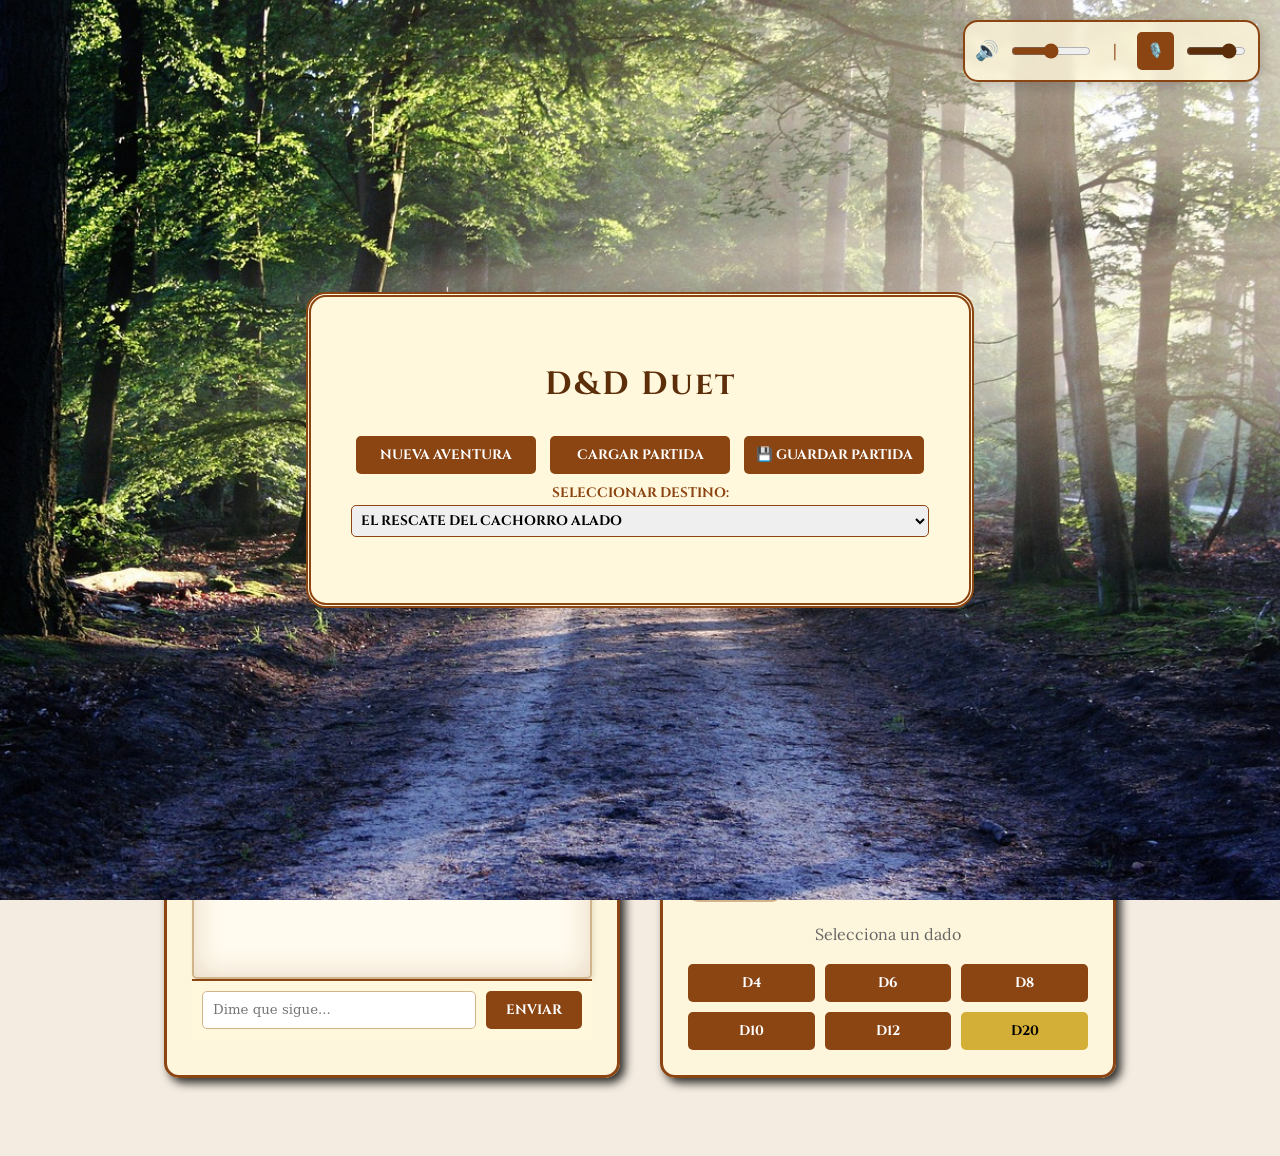
==== commit f51000d0: "Agrego titulo de aventura al main" ====
--- a/index.html
+++ b/index.html
@@ -53,6 +53,13 @@
 
     </div>
 
+    <div id="context-overlay" style="display: none;">
+        <div class="context-content">
+            <h2 id="context-title">Iniciando Aventura...</h2>
+            <img id="context-image" src="" alt="Entorno">
+        </div>
+    </div>
+
     <!-- <div class="game-container">
         <aside>
             <h3>Héroes</h3>
@@ -138,6 +145,7 @@
 
         <select id="mission-select" style="display: none;"></select>
         <h2 id="adventure-title">Aventura Actual</h2>
+        <h3 id="current-adventure-title" style="color: #8b4513; font-style: italic; margin-top: 0;">Selecciona una misión</h3>
 
         <div id="deck" onclick="drawCard()">
             <span id="deck-text">TAP PARA ROBAR EVENTO</span>
--- a/style.css
+++ b/style.css
@@ -43,6 +43,47 @@
     color: #8b4513;
 }
 
+#context-overlay {
+    position: fixed;
+    top: 0;
+    left: 0;
+    width: 100%;
+    height: 100%;
+    background: rgba(0, 0, 0, 0.85); /* Fondo oscuro */
+    display: flex;
+    justify-content: center;
+    align-items: center;
+    z-index: 3000; /* Por encima de todo */
+    backdrop-filter: blur(10px);
+    transition: opacity 1s ease;
+}
+
+.context-content {
+    text-align: center;
+    color: #f4ece1;
+    max-width: 80%;
+}
+
+.context-content h2 {
+    font-family: 'Cinzel', serif;
+    margin-bottom: 20px;
+    letter-spacing: 3px;
+}
+
+#context-image {
+    width: 100%;
+    max-width: 600px;
+    border: 5px solid #d4af37;
+    border-radius: 10px;
+    box-shadow: 0 0 30px rgba(212, 175, 55, 0.5);
+    animation: fadeInImg 2s ease;
+}
+
+@keyframes fadeInImg {
+    from { opacity: 0; transform: scale(0.9); }
+    to { opacity: 1; transform: scale(1); }
+}
+
 /* Ajuste para que en móvil no estorbe tanto */
 @media (max-width: 768px) {
     .audio-controls {
@@ -68,6 +109,14 @@
     padding-bottom: 5px;
     margin-bottom: 15px;
     width: 100%;
+}
+
+#current-adventure-title {
+    font-family: 'Cinzel', serif; /* Usa la misma fuente medieval de los títulos */
+    border-bottom: 1px solid #d2b48c;
+    display: inline-block;
+    padding-bottom: 5px;
+    text-shadow: 1px 1px 2px rgba(255, 255, 255, 0.8);
 }
 
 button, select, label, .result-display {
